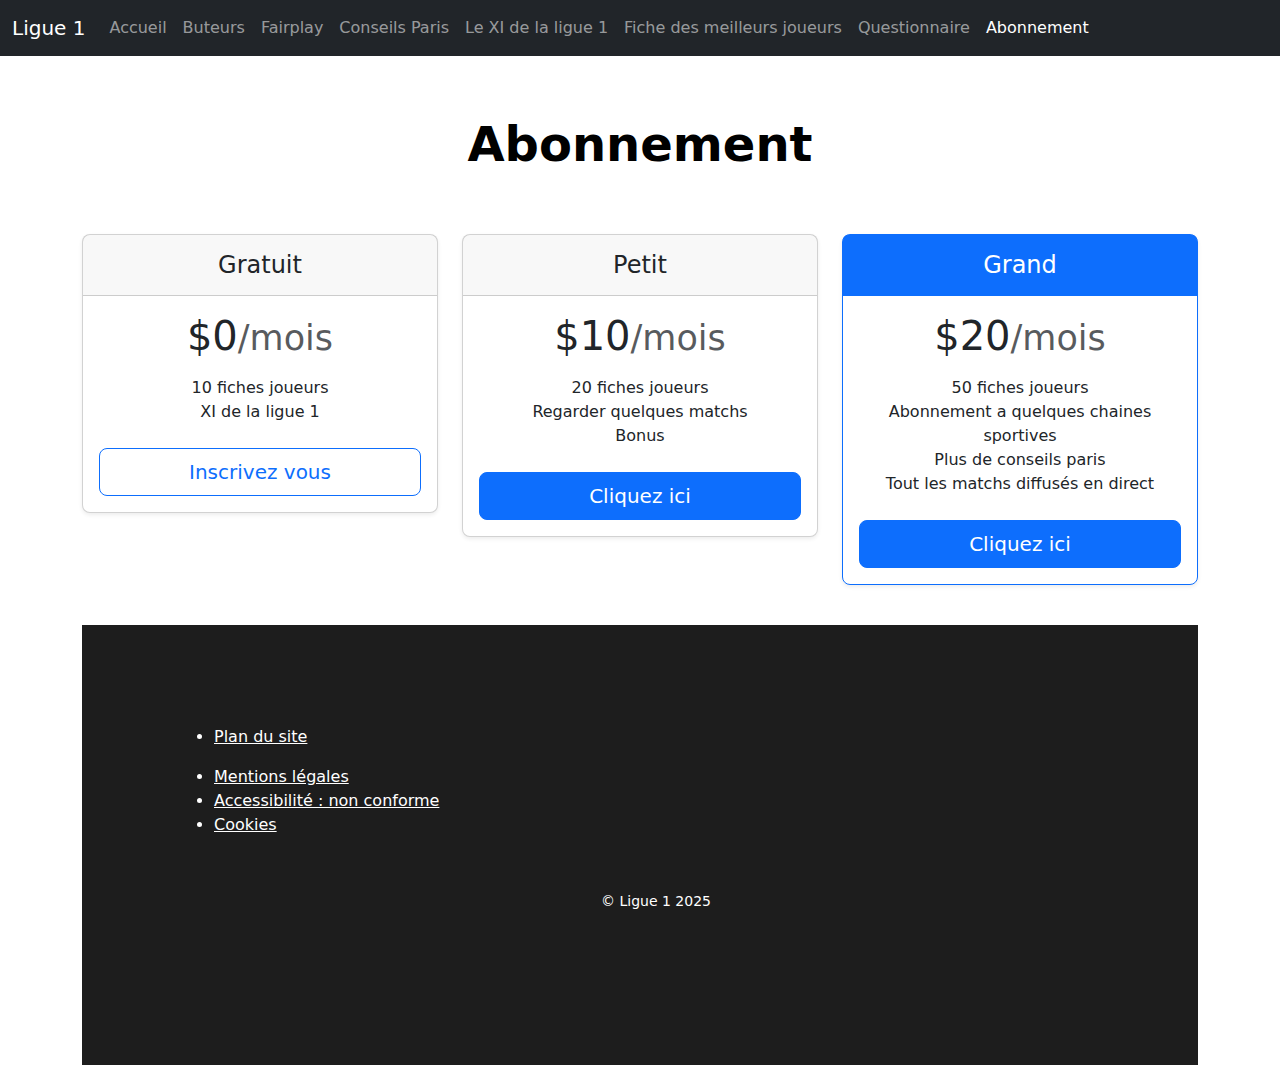
==== abonnement.html @ e55d08c1 "Add files via upload" ====
<!doctype html>
<html lang="fr">

<head>
  <meta charset="utf-8">
  <meta name="viewport" content="width=device-width, initial-scale=1">
  <title>Ligue 1</title>
  <link href="css/style.css" rel="stylesheet">
  <link href="https://cdn.jsdelivr.net/npm/bootstrap@5.3.3/dist/css/bootstrap.min.css" rel="stylesheet"
    integrity="sha384-QWTKZyjpPEjISv5WaRU9OFeRpok6YctnYmDr5pNlyT2bRjXh0JMhjY6hW+ALEwIH" crossorigin="anonymous">
</head>

<body>
  <header data-bs-theme="dark">
    <nav class="navbar navbar-expand-md navbar-dark fixed-top bg-dark">
      <div class="container-fluid">
        <a class="navbar-brand" href="#">Ligue 1</a>
        <button class="navbar-toggler" type="button" data-bs-toggle="collapse" data-bs-target="#navbarCollapse"
          aria-controls="navbarCollapse" aria-expanded="false" aria-label="Toggle navigation">
          <span class="navbar-toggler-icon"></span>
        </button>
        <div class="collapse navbar-collapse" id="navbarCollapse">
          <ul class="navbar-nav me-auto mb-2 mb-md-0">

            <li class="nav-item">
              <a class="nav-link " aria-current="page" href="/">Accueil</a>
            </li>
            <li class="nav-item">
              <a class="nav-link" href="buteurs.html">Buteurs</a>
            </li>
            <li class="nav-item">
              <a class="nav-link" href="fairplay.html">Fairplay</a>
            </li>
            <li>
              <a class="nav-link" href="conseils-paris.html">Conseils Paris</a>
            </li>
            <li>
              <a class="nav-link" href="Le-XI.html">Le XI de la ligue 1</a>
            </li>
            <li>
              <a class="nav-link " href="fiches-joueurs.html">Fiche des meilleurs joueurs </a>
            </li>
            <li>
              <a class="nav-link " href="questionnaire.html">Questionnaire </a>
            </li>
            <li>
                <a class="nav-link active " href="abonnement.html">Abonnement </a>
              </li>
          </ul>

        </div>
    </div>
  </nav>
</header>
<main>
  <div class="container">

    <div class="px-4 py-1 my-5 text-center">
      <h1 class="display-5 fw-bold text-body-emphasis">Abonnement</h1>
    </div>
    <div class="row row-cols-1 row-cols-md-3 mb-3 text-center">
        <div class="col">
          <div class="card mb-4 rounded-3 shadow-sm">
            <div class="card-header py-3">
              <h4 class="my-0 fw-normal">Gratuit</h4>
            </div>
            <div class="card-body">
              <h1 class="card-title pricing-card-title">$0<small class="text-body-secondary fw-light">/mois</small></h1>
              <ul class="list-unstyled mt-3 mb-4">
                <li>10 fiches joueurs</li>
                <li>XI de la ligue 1</li>
              </ul>
              <button type="button" class="w-100 btn btn-lg btn-outline-primary">Inscrivez vous</button>
            </div>
          </div>
        </div>
        <div class="col">
          <div class="card mb-4 rounded-3 shadow-sm">
            <div class="card-header py-3">
              <h4 class="my-0 fw-normal">Petit</h4>
            </div>
            <div class="card-body">
              <h1 class="card-title pricing-card-title">$10<small class="text-body-secondary fw-light">/mois</small></h1>
              <ul class="list-unstyled mt-3 mb-4">
                <li>20 fiches joueurs</li>
                <li>Regarder quelques matchs</li>
                <li>Bonus</li>
              </ul>
              <button type="button" class="w-100 btn btn-lg btn-primary">Cliquez ici</button>
            </div>
          </div>
        </div>
        <div class="col">
          <div class="card mb-4 rounded-3 shadow-sm border-primary">
            <div class="card-header py-3 text-bg-primary border-primary">
              <h4 class="my-0 fw-normal">Grand</h4>
            </div>
            <div class="card-body">
              <h1 class="card-title pricing-card-title">$20<small class="text-body-secondary fw-light">/mois</small></h1>
              <ul class="list-unstyled mt-3 mb-4">
                <li>50 fiches joueurs </li>
                <li>Abonnement a quelques chaines sportives</li>
                <li>Plus de conseils paris</li>
                <li>Tout les matchs diffusés en direct</li>
              </ul>
              <button type="button" class="w-100 btn btn-lg btn-primary">Cliquez ici</button>
            </div>
          </div>
        </div>
      </div>
      <footer>
        <div class="sitemap">
          <div class="list list-links-with-title ">
          <ul role="list" class="list list-links ">
             <li>
                     <a href="plansite.html" aria-label="Aller à la page Plan du site ">
          Plan du site </a></li>
             </ul></div><div class="list list-links-with-title ">
          <ul role="list" class="list list-links ">
             <li>
             <a href="mentionslegales.html" aria-label="Aller à la page Mentions légales ">
          Mentions légales </a></li>
             <li>
                     <a href="accessibilité.html" aria-label="Aller à la page Accessibilité : non conforme ">
          Accessibilité : non conforme </a></li>
             <li>
                     <a href="cookies.html" aria-label="Aller à la page Cookies ">
          Cookies </a></li>
          <div class="px-4 py-1 my-5 text-center">
            <small class="credits">© Ligue 1 2025</small>
             </ul></div></div> 
      </footer>
---- css/style.css ----
body {
    padding-top: 4rem;
    padding-bottom: 0;
}

#carouselPub .carousel-item img {
    object-fit: contain;
}

img  {
    object-fit: cover;
}

footer {
    background-color: #1d1d1d;
    color: #ffffff;
    padding: 100px;
}

footer a {
    color: #ffffff;
}
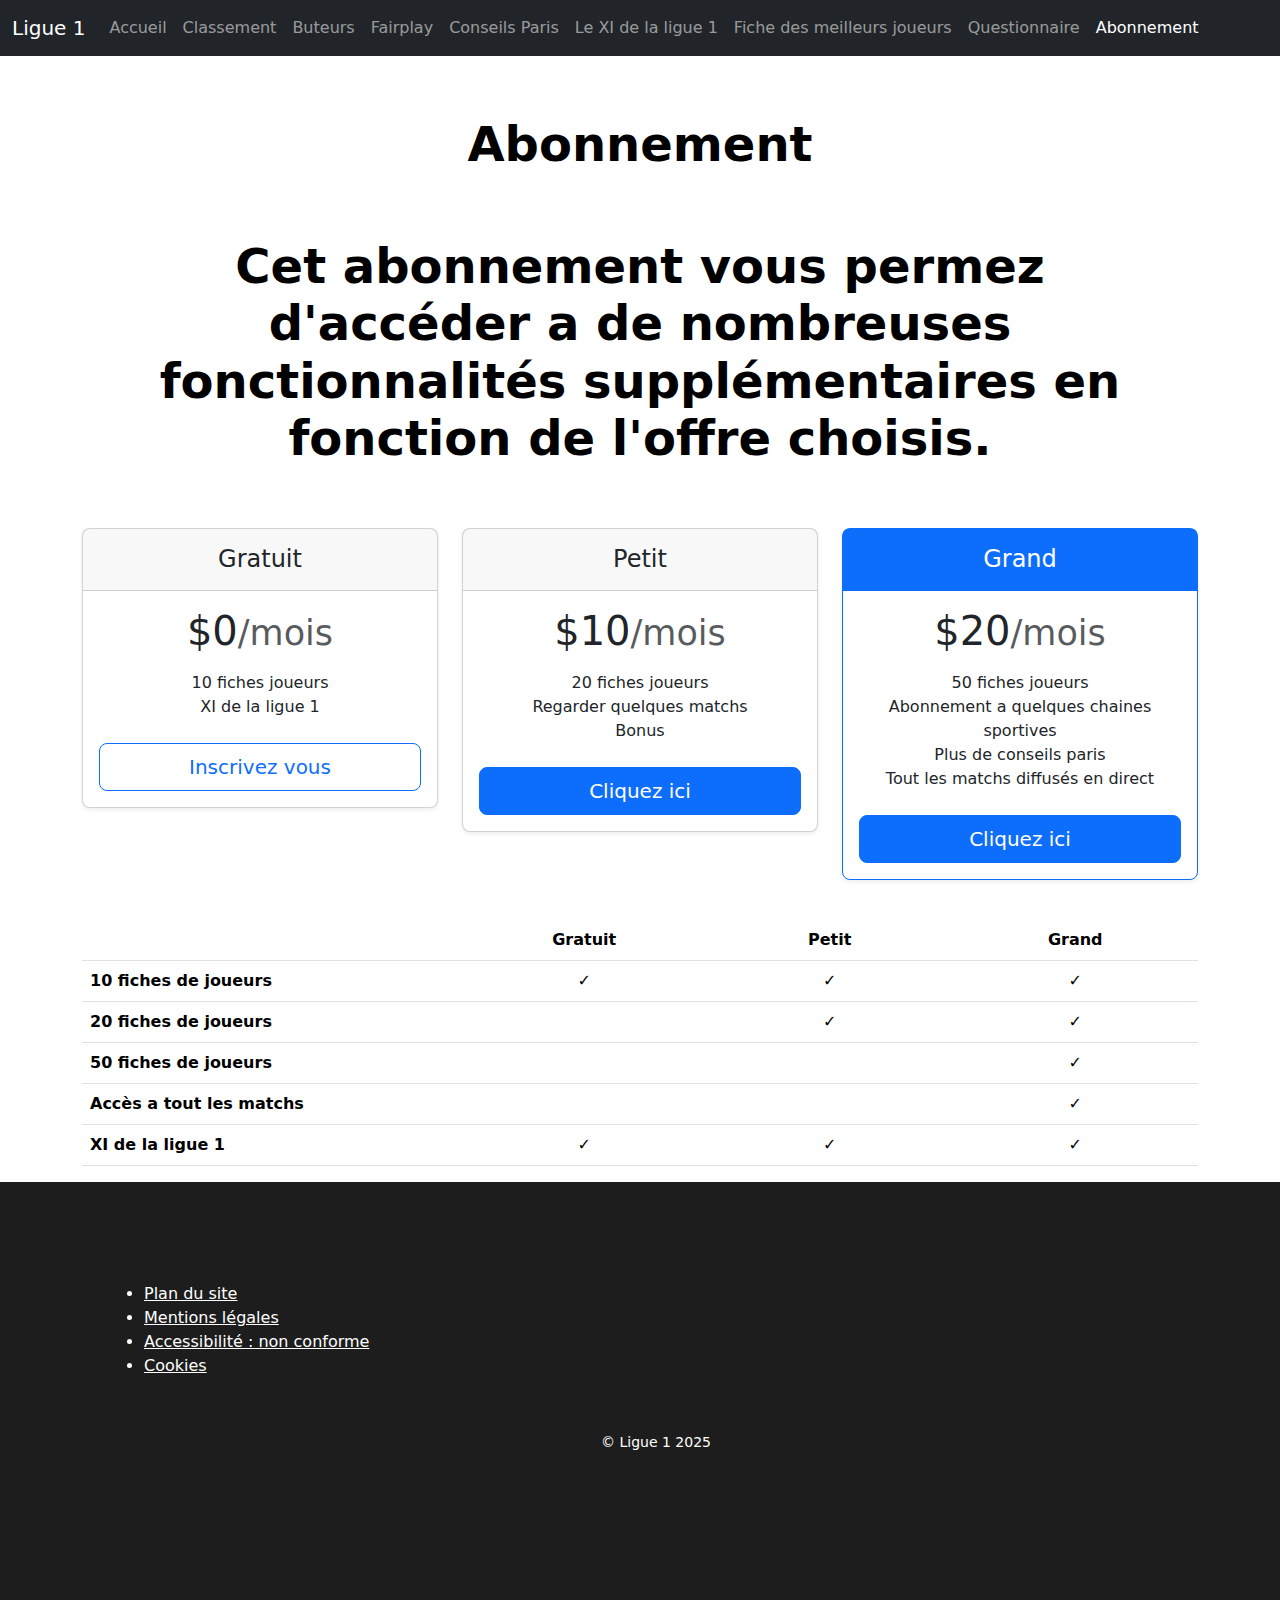
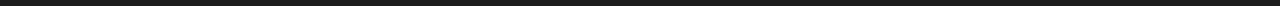
==== commit 8ce23717: "Add files via upload" ====
--- a/abonnement.html
+++ b/abonnement.html
@@ -2,131 +2,198 @@
 <html lang="fr">
 
 <head>
-  <meta charset="utf-8">
-  <meta name="viewport" content="width=device-width, initial-scale=1">
-  <title>Ligue 1</title>
-  <link href="css/style.css" rel="stylesheet">
-  <link href="https://cdn.jsdelivr.net/npm/bootstrap@5.3.3/dist/css/bootstrap.min.css" rel="stylesheet"
-    integrity="sha384-QWTKZyjpPEjISv5WaRU9OFeRpok6YctnYmDr5pNlyT2bRjXh0JMhjY6hW+ALEwIH" crossorigin="anonymous">
+    <meta charset="utf-8">
+    <meta name="viewport" content="width=device-width, initial-scale=1">
+    <title>Ligue 1</title>
+    <link href="css/style.css" rel="stylesheet">
+    <link href="https://cdn.jsdelivr.net/npm/bootstrap@5.3.3/dist/css/bootstrap.min.css" rel="stylesheet"
+        integrity="sha384-QWTKZyjpPEjISv5WaRU9OFeRpok6YctnYmDr5pNlyT2bRjXh0JMhjY6hW+ALEwIH" crossorigin="anonymous">
 </head>
 
 <body>
-  <header data-bs-theme="dark">
-    <nav class="navbar navbar-expand-md navbar-dark fixed-top bg-dark">
-      <div class="container-fluid">
-        <a class="navbar-brand" href="#">Ligue 1</a>
-        <button class="navbar-toggler" type="button" data-bs-toggle="collapse" data-bs-target="#navbarCollapse"
-          aria-controls="navbarCollapse" aria-expanded="false" aria-label="Toggle navigation">
-          <span class="navbar-toggler-icon"></span>
-        </button>
-        <div class="collapse navbar-collapse" id="navbarCollapse">
-          <ul class="navbar-nav me-auto mb-2 mb-md-0">
+    <header data-bs-theme="dark">
+        <nav class="navbar navbar-expand-md navbar-dark fixed-top bg-dark">
+            <div class="container-fluid">
+                <a class="navbar-brand" href="#">Ligue 1</a>
+                <button class="navbar-toggler" type="button" data-bs-toggle="collapse" data-bs-target="#navbarCollapse"
+                    aria-controls="navbarCollapse" aria-expanded="false" aria-label="Toggle navigation">
+                    <span class="navbar-toggler-icon"></span>
+                </button>
+                <div class="collapse navbar-collapse" id="navbarCollapse">
+                    <ul class="navbar-nav me-auto mb-2 mb-md-0">
 
-            <li class="nav-item">
-              <a class="nav-link " aria-current="page" href="/">Accueil</a>
-            </li>
-            <li class="nav-item">
-              <a class="nav-link" href="buteurs.html">Buteurs</a>
-            </li>
-            <li class="nav-item">
-              <a class="nav-link" href="fairplay.html">Fairplay</a>
-            </li>
-            <li>
-              <a class="nav-link" href="conseils-paris.html">Conseils Paris</a>
-            </li>
-            <li>
-              <a class="nav-link" href="Le-XI.html">Le XI de la ligue 1</a>
-            </li>
-            <li>
-              <a class="nav-link " href="fiches-joueurs.html">Fiche des meilleurs joueurs </a>
-            </li>
-            <li>
-              <a class="nav-link " href="questionnaire.html">Questionnaire </a>
-            </li>
-            <li>
-                <a class="nav-link active " href="abonnement.html">Abonnement </a>
-              </li>
-          </ul>
+                        <li class="nav-item">
+                            <a class="nav-link " aria-current="page" href="/">Accueil</a>
+                        </li>
+                        <li class="nav-item">
+                            <a class="nav-link " href="/">Classement</a>
+                          </li>
+                        <li class="nav-item">
+                            <a class="nav-link" href="buteurs.html">Buteurs</a>
+                        </li>
+                        <li class="nav-item">
+                            <a class="nav-link" href="fairplay.html">Fairplay</a>
+                        </li>
+                        <li>
+                            <a class="nav-link" href="conseils-paris.html">Conseils Paris</a>
+                        </li>
+                        <li>
+                            <a class="nav-link" href="Le-XI.html">Le XI de la ligue 1</a>
+                        </li>
+                        <li>
+                            <a class="nav-link " href="fiches-joueurs.html">Fiche des meilleurs joueurs </a>
+                        </li>
+                        <li>
+                            <a class="nav-link " href="questionnaire.html">Questionnaire </a>
+                        </li>
+                        <li>
+                            <a class="nav-link active " href="abonnement.html">Abonnement </a>
+                        </li>
+                    </ul>
+
+                </div>
+            </div>
+        </nav>
+    </header>
+    <main>
+        <div class="container">
+
+            <div class="px-4 py-1 my-5 text-center">
+                <h1 class="display-5 fw-bold text-body-emphasis">Abonnement</h1>
+            </div>
+            <div class="px-4 py-1 my-5 text-center">
+                <h1 class="display-5 fw-bold text-body-emphasis">Cet abonnement vous permez d'accéder a de nombreuses
+                    fonctionnalités supplémentaires en fonction de l'offre choisis.
+                </h1>
+            </div>
+            <div class="row row-cols-1 row-cols-md-3 mb-3 text-center">
+                <div class="col">
+                    <div class="card mb-4 rounded-3 shadow-sm">
+                        <div class="card-header py-3">
+                            <h4 class="my-0 fw-normal">Gratuit</h4>
+                        </div>
+                        <div class="card-body">
+                            <h1 class="card-title pricing-card-title">$0<small
+                                    class="text-body-secondary fw-light">/mois</small></h1>
+                            <ul class="list-unstyled mt-3 mb-4">
+                                <li>10 fiches joueurs</li>
+                                <li>XI de la ligue 1</li>
+                            </ul>
+                            <button type="button" class="w-100 btn btn-lg btn-outline-primary">Inscrivez vous</button>
+                        </div>
+                    </div>
+                </div>
+                <div class="col">
+                    <div class="card mb-4 rounded-3 shadow-sm">
+                        <div class="card-header py-3">
+                            <h4 class="my-0 fw-normal">Petit</h4>
+                        </div>
+                        <div class="card-body">
+                            <h1 class="card-title pricing-card-title">$10<small
+                                    class="text-body-secondary fw-light">/mois</small></h1>
+                            <ul class="list-unstyled mt-3 mb-4">
+                                <li>20 fiches joueurs</li>
+                                <li>Regarder quelques matchs</li>
+                                <li>Bonus</li>
+                            </ul>
+                            <button type="button" class="w-100 btn btn-lg btn-primary">Cliquez ici</button>
+                        </div>
+                    </div>
+                </div>
+                <div class="col">
+                    <div class="card mb-4 rounded-3 shadow-sm border-primary">
+                        <div class="card-header py-3 text-bg-primary border-primary">
+                            <h4 class="my-0 fw-normal">Grand</h4>
+                        </div>
+                        <div class="card-body">
+                            <h1 class="card-title pricing-card-title">$20<small
+                                    class="text-body-secondary fw-light">/mois</small></h1>
+                            <ul class="list-unstyled mt-3 mb-4">
+                                <li>50 fiches joueurs </li>
+                                <li>Abonnement a quelques chaines sportives</li>
+                                <li>Plus de conseils paris</li>
+                                <li>Tout les matchs diffusés en direct</li>
+                            </ul>
+                            <button type="button" class="w-100 btn btn-lg btn-primary">Cliquez ici</button>
+                        </div>
+                    </div>
+                </div>
+            </div>
+
+            <table class="table text-center">
+                <thead>
+                  <tr>
+                    <th style="width: 34%;"></th>
+                    <th style="width: 22%;">Gratuit</th>
+                    <th style="width: 22%;">Petit</th>
+                    <th style="width: 22%;">Grand</th>
+                  </tr>
+                </thead>
+                <tbody>
+                  <tr>
+                    <th scope="row" class="text-start">10 fiches de joueurs</th>
+                    <td>&check;</td>
+                    <td>&check;</td>
+                    <td>&check;</td>
+                  </tr>
+                  <tr>
+                    <th scope="row" class="text-start">20 fiches de joueurs</th>
+                    <td></td>
+                    <td>&check;</td>
+                    <td>&check;</td>
+                  </tr>
+                </tbody>
+        
+                <tbody>
+                  <tr>
+                    <th scope="row" class="text-start">50 fiches de joueurs</th>
+                    <td></td>
+                    <td></td>
+                    <td>&check;</td>
+                  </tr>
+                  <tr>
+                    <th scope="row" class="text-start">Accès a tout les matchs</th>
+                    <td></td>
+                    <td></td>
+                    <td>&check;</td>
+                  </tr>
+                  <tr>
+                    <th scope="row" class="text-start">XI de la ligue 1</th>
+                    <td>&check;</td>
+                    <td>&check;</td>
+                    <td>&check;</td>
+                  </tr>
+                </tbody>
+              </table>
 
         </div>
-    </div>
-  </nav>
-</header>
-<main>
-  <div class="container">
 
-    <div class="px-4 py-1 my-5 text-center">
-      <h1 class="display-5 fw-bold text-body-emphasis">Abonnement</h1>
-    </div>
-    <div class="row row-cols-1 row-cols-md-3 mb-3 text-center">
-        <div class="col">
-          <div class="card mb-4 rounded-3 shadow-sm">
-            <div class="card-header py-3">
-              <h4 class="my-0 fw-normal">Gratuit</h4>
-            </div>
-            <div class="card-body">
-              <h1 class="card-title pricing-card-title">$0<small class="text-body-secondary fw-light">/mois</small></h1>
-              <ul class="list-unstyled mt-3 mb-4">
-                <li>10 fiches joueurs</li>
-                <li>XI de la ligue 1</li>
-              </ul>
-              <button type="button" class="w-100 btn btn-lg btn-outline-primary">Inscrivez vous</button>
-            </div>
-          </div>
-        </div>
-        <div class="col">
-          <div class="card mb-4 rounded-3 shadow-sm">
-            <div class="card-header py-3">
-              <h4 class="my-0 fw-normal">Petit</h4>
-            </div>
-            <div class="card-body">
-              <h1 class="card-title pricing-card-title">$10<small class="text-body-secondary fw-light">/mois</small></h1>
-              <ul class="list-unstyled mt-3 mb-4">
-                <li>20 fiches joueurs</li>
-                <li>Regarder quelques matchs</li>
-                <li>Bonus</li>
-              </ul>
-              <button type="button" class="w-100 btn btn-lg btn-primary">Cliquez ici</button>
-            </div>
-          </div>
-        </div>
-        <div class="col">
-          <div class="card mb-4 rounded-3 shadow-sm border-primary">
-            <div class="card-header py-3 text-bg-primary border-primary">
-              <h4 class="my-0 fw-normal">Grand</h4>
-            </div>
-            <div class="card-body">
-              <h1 class="card-title pricing-card-title">$20<small class="text-body-secondary fw-light">/mois</small></h1>
-              <ul class="list-unstyled mt-3 mb-4">
-                <li>50 fiches joueurs </li>
-                <li>Abonnement a quelques chaines sportives</li>
-                <li>Plus de conseils paris</li>
-                <li>Tout les matchs diffusés en direct</li>
-              </ul>
-              <button type="button" class="w-100 btn btn-lg btn-primary">Cliquez ici</button>
-            </div>
-          </div>
-        </div>
-      </div>
-      <footer>
-        <div class="sitemap">
-          <div class="list list-links-with-title ">
-          <ul role="list" class="list list-links ">
-             <li>
-                     <a href="plansite.html" aria-label="Aller à la page Plan du site ">
-          Plan du site </a></li>
-             </ul></div><div class="list list-links-with-title ">
-          <ul role="list" class="list list-links ">
-             <li>
-             <a href="mentionslegales.html" aria-label="Aller à la page Mentions légales ">
-          Mentions légales </a></li>
-             <li>
-                     <a href="accessibilité.html" aria-label="Aller à la page Accessibilité : non conforme ">
-          Accessibilité : non conforme </a></li>
-             <li>
-                     <a href="cookies.html" aria-label="Aller à la page Cookies ">
-          Cookies </a></li>
-          <div class="px-4 py-1 my-5 text-center">
-            <small class="credits">© Ligue 1 2025</small>
-             </ul></div></div> 
-      </footer>
+      
+
+    </main>
+
+
+    <footer>
+        <div class="container">
+             <ul class="list list-links ">
+               <li>
+                 <a href="plansite.html" aria-label="Aller à la page Plan du site ">Plan du site </a>
+               </li>
+               <li>
+                 <a href="mentionslegales.html" aria-label="Aller à la page Mentions légales ">Mentions légales </a>
+               </li>
+               <li>
+                 <a href="accessibilité.html" aria-label="Aller à la page Accessibilité : non conforme ">Accessibilité : non conforme </a>
+               </li>
+               <li>
+                 <a href="cookies.html" aria-label="Aller à la page Cookies ">Cookies </a>
+               </li>
+               <div class="px-4 py-1 my-5 text-center">
+               <small class="credits">© Ligue 1 2025</small>
+             </ul>
+         </div>
+     </footer>
+
+</body>
+
+</html>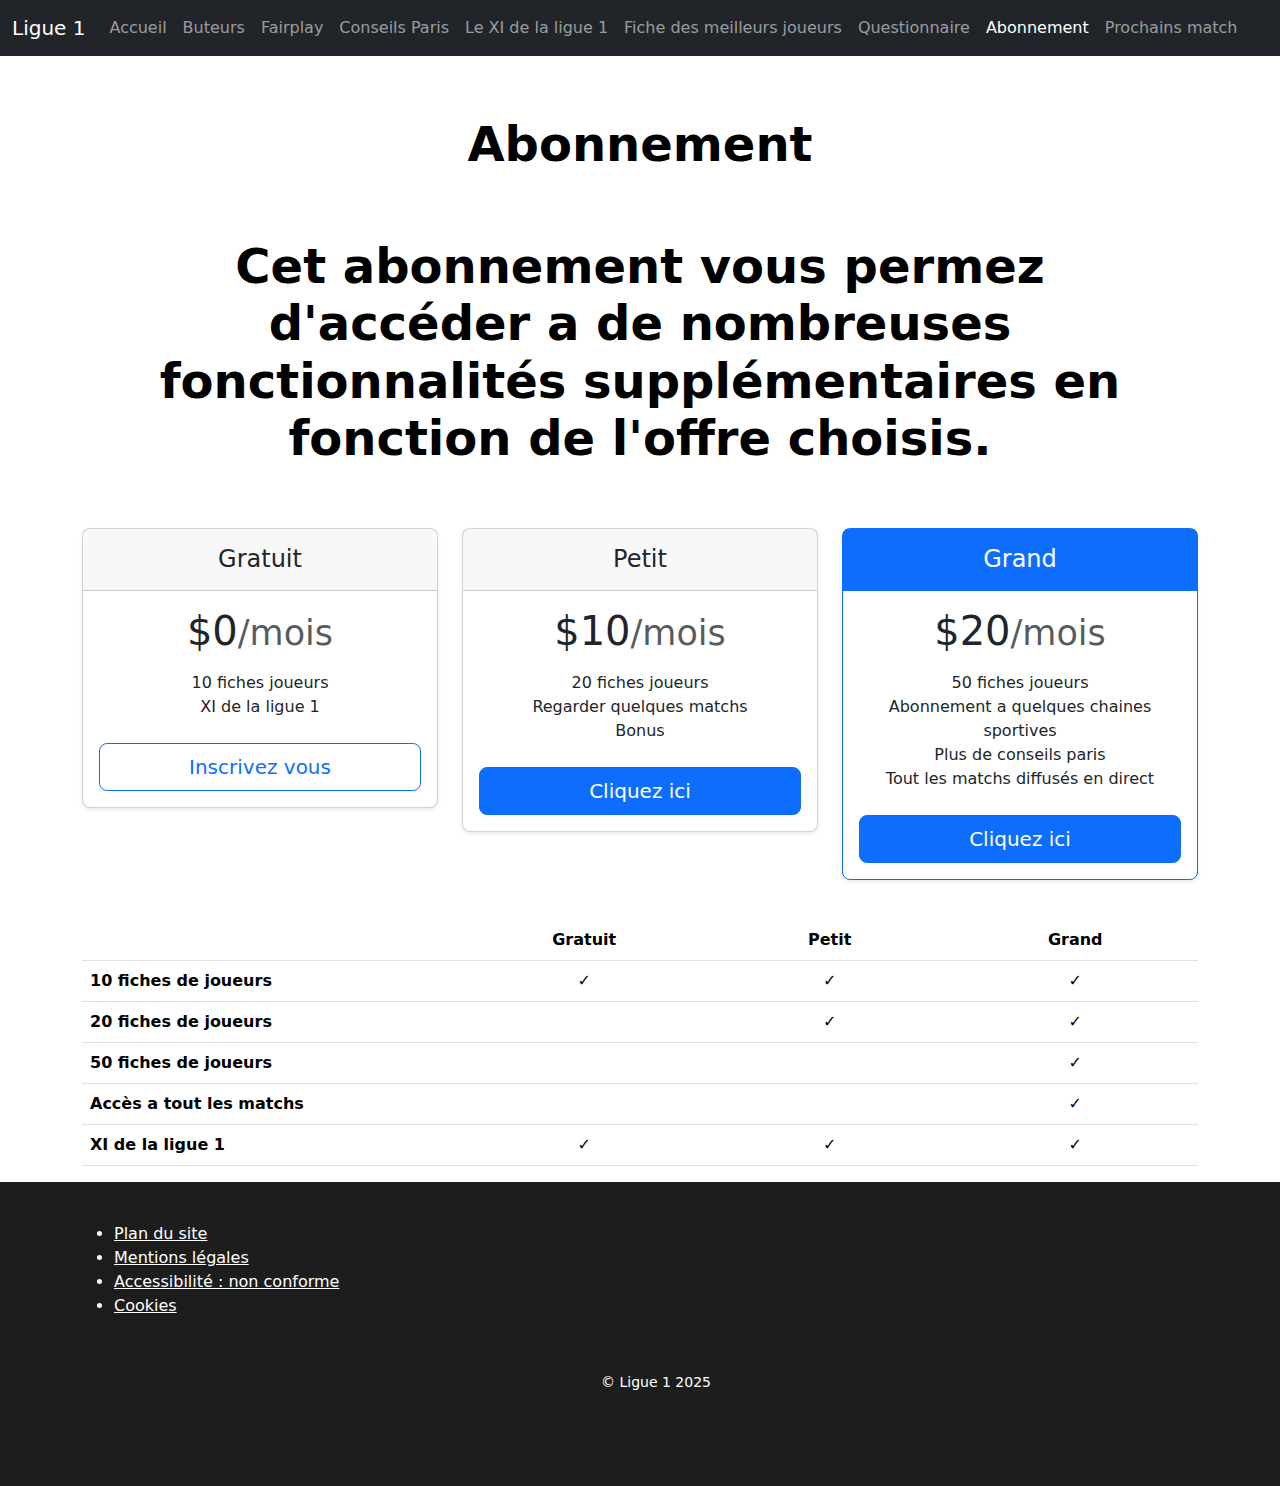
==== commit 515b4099: "Add files via upload" ====
--- a/abonnement.html
+++ b/abonnement.html
@@ -26,9 +26,6 @@
                             <a class="nav-link " aria-current="page" href="/">Accueil</a>
                         </li>
                         <li class="nav-item">
-                            <a class="nav-link " href="/">Classement</a>
-                          </li>
-                        <li class="nav-item">
                             <a class="nav-link" href="buteurs.html">Buteurs</a>
                         </li>
                         <li class="nav-item">
@@ -49,6 +46,9 @@
                         <li>
                             <a class="nav-link active " href="abonnement.html">Abonnement </a>
                         </li>
+                        <li>
+                            <a class="nav-link  " href="matchavenir.html">Prochains match </a>
+                          </li>
                     </ul>
 
                 </div>
--- a/css/style.css
+++ b/css/style.css
@@ -14,7 +14,7 @@
 footer {
     background-color: #1d1d1d;
     color: #ffffff;
-    padding: 100px;
+    padding: 40px;
 }
 
 footer a {
